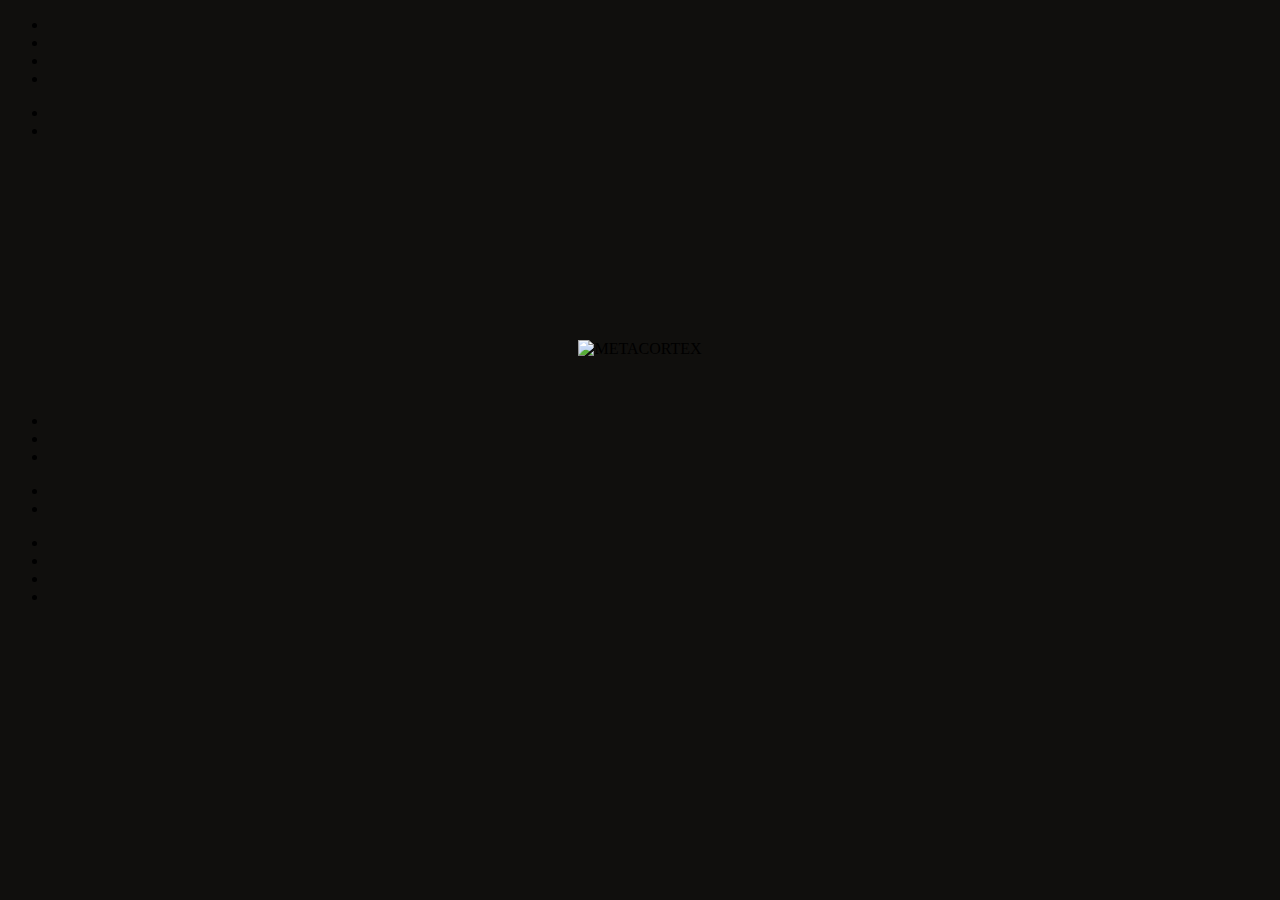
==== index.html @ ee566b4a "add Html structure v.1" ====
<!DOCTYPE html>
<html lang="en">

<head>
    <meta charset="UTF-8">
    <title>-X-</title>
    <meta name="viewport" content="width=device-width, initial-scale=1">
    <link rel="alternate icon" type="image/png" sizes="16x16" href="/favicon/favicon-16x16.png">
    <link rel="apple-touch-icon" sizes="120x120" href="/favicon/apple-icon-120x120.png">
    <link rel="icon" type="image/png" sizes="192x192"  href="/favicon/android-icon-192x192.png">
    <link rel="icon" type="image/png" sizes="96x96" href="/favicon/favicon-96x96.png">
    <link rel="stylesheet" href="css/style.css">
</head>
<body>
    <header>
        <nav>
            <div class="smol_logo"></div>
            <ul>
                <li class="menu_item">
                    <a href=""></a>
                </li>
                <li class="menu_item">
                    <a href=""></a>
                </li>
                <li class="menu_item">
                    <a href=""></a>
                </li>
                <li class="menu_item">
                    <a href=""></a>
                </li>
            </ul>
            <div>
                <ul>
                    <li class="nav_contacts">
                        <a href="mailto:"></a>
                    </li>
                    <li class="nav_contacts">
                        <a href="tel:+"></a>
                    </li>
                </ul>
            </div>
        </nav>
    </header>
    <main>
        <section>
            <div class="cover">
                <div class="big_logo">
                    <img src="images/logo.png" alt="METACORTEX" class="main_logo_responsive">
                </div>
                <div class="_text">
                    Loading...
                </div>
            </div>
        </section>
        <section>
            <div>
                <ul class="project_list">
                    <li class="project_item">
                        <img src="" alt="">
                    </li>
                    <li class="project_item">
                        <img src="" alt="">
                    </li>
                    <li class="project_item">
                        <img src="" alt="">
                    </li>
                </ul>
            </div>
        </section>
    </main>
    <footer>
        <section>
            <address>
                <ul class="adress_list">
                    <li class="address_item"></li>
                    <li class="address_item"></li>
                </ul>
            </address>
            <div>
                <ul class="social_list">
                    <li class="social_item">
                        <a href="#"></a>
                    </li>
                    <li class="social_item">
                        <a href="#"></a>
                    </li>
                    <li class="social_item">
                        <a href="#"></a>
                    </li>
                    <li class="social_item">
                        <a href="#"></a>
                    </li>
                </ul>
            </div>
        </section>
    </footer>
<script src="js/loader.js"></script>
</body>
</html>
---- css/style.css ----
body {
    /*background-color: #000600;*/
    /*background-color: #313131;*/
    background-color: #100F0D;
}

.cover {
    align-content: center;
    text-align: center;
    margin-top: 200px;
}

.big_logo {
    margin-bottom: 20px;
}

.text {
    font-family: monospace;
    font-size: large;
    color: #00FB54;
    /*color: #29af4a;*/
}

._text {
    font-family: Courier New, monospace;
    text-shadow: 0 0 3px #fff, 0px 0px 15px #00ff00, 0px 0px 9px #56b000, 0px 0px 15px #006400, 0px 0px 5px #006400;
    color: #FFFFFF;
}

@media only screen and (max-width: 500px) {
    .main_logo_responsive {
        max-width: 320px;
    }
}

.loader_button {
    background-color: #006400;
    color: #fff;
    font-family: Courier New, monospace;
    text-shadow: 0 0 2px #fff, 0px 0px 14px #00ff00, 0px 0px 8px #56b000, 0px 0px 14px #006400, 0px 0px 4px #006400;
    padding: 10px 20px;
    border: none;
    border-radius: 6px;
    cursor: pointer;
}

.loader_button:hover {
    background-color: #008000;
}

span {
    opacity: 0;
    transition: all 0.6 ease;
    display: inline-block;
}

span.enterX {
    opacity: 1;
}
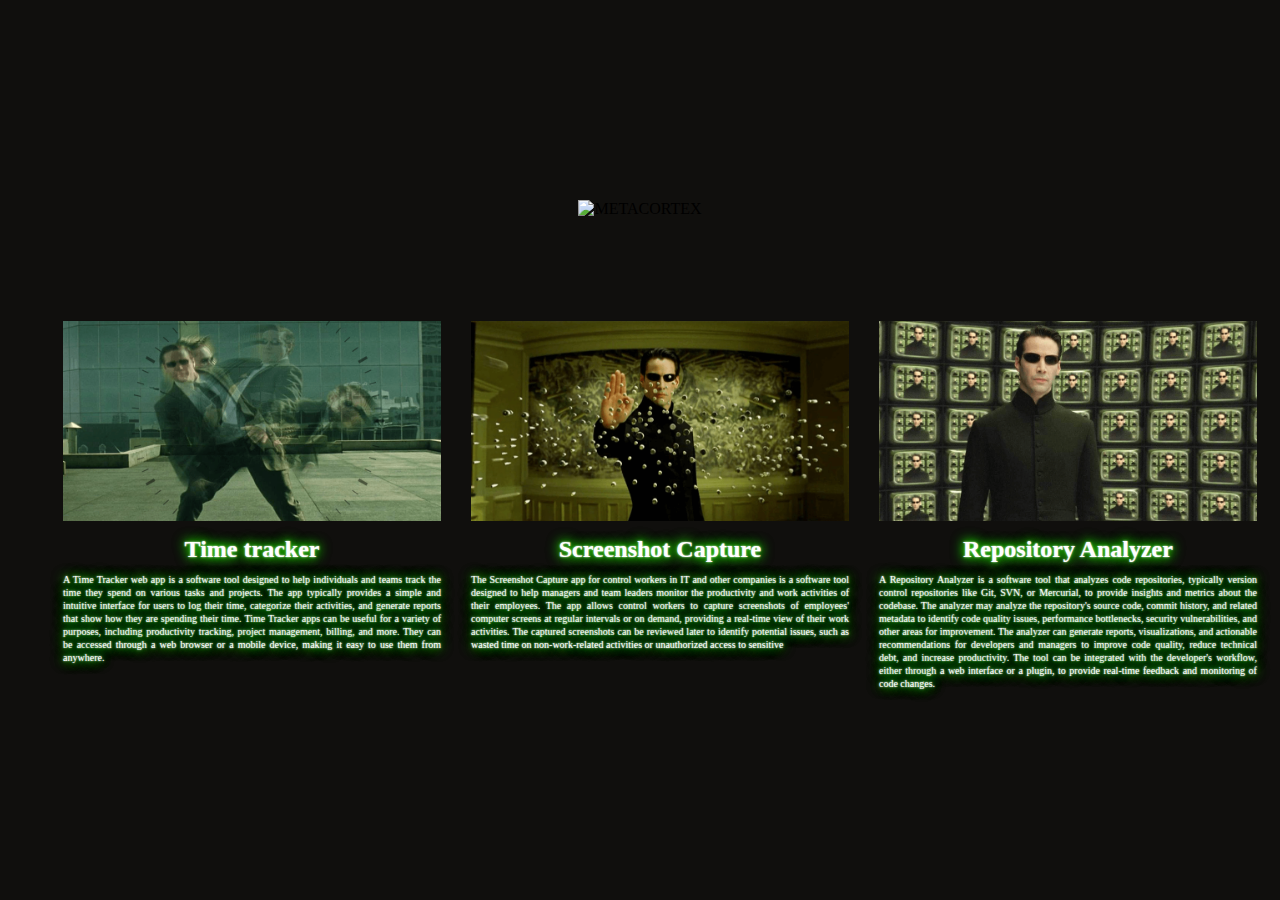
==== commit 73cccc6a: "add concept to first page" ====
--- a/index.html
+++ b/index.html
@@ -12,35 +12,6 @@
     <link rel="stylesheet" href="css/style.css">
 </head>
 <body>
-    <header>
-        <nav>
-            <div class="smol_logo"></div>
-            <ul>
-                <li class="menu_item">
-                    <a href=""></a>
-                </li>
-                <li class="menu_item">
-                    <a href=""></a>
-                </li>
-                <li class="menu_item">
-                    <a href=""></a>
-                </li>
-                <li class="menu_item">
-                    <a href=""></a>
-                </li>
-            </ul>
-            <div>
-                <ul>
-                    <li class="nav_contacts">
-                        <a href="mailto:"></a>
-                    </li>
-                    <li class="nav_contacts">
-                        <a href="tel:+"></a>
-                    </li>
-                </ul>
-            </div>
-        </nav>
-    </header>
     <main>
         <section>
             <div class="cover">
@@ -52,48 +23,60 @@
                 </div>
             </div>
         </section>
-        <section>
-            <div>
-                <ul class="project_list">
-                    <li class="project_item">
-                        <img src="" alt="">
-                    </li>
-                    <li class="project_item">
-                        <img src="" alt="">
-                    </li>
-                    <li class="project_item">
-                        <img src="" alt="">
-                    </li>
-                </ul>
-            </div>
-        </section>
+        <section class="project_section">
+            <ul class="project_list">
+                <li class="project_item">
+                    <img src="./images/time_tracker.png" alt="agent from matrix fight" width="480">
+                    <div class="project_text-block">
+                        <h3 class="project_title">Time tracker</h3>
+                        <p class="project_text">A Time Tracker web app is a software tool designed to help individuals and teams
+                            track the
+                            time they spend on various tasks and projects. The app typically provides a simple and intuitive
+                            interface for users
+                            to log their time, categorize their activities, and generate reports that show how they are spending
+                            their time. Time
+                            Tracker apps can be useful for a variety of purposes, including productivity tracking, project
+                            management, billing,
+                            and more. They can be accessed through a web browser or a mobile device, making it easy to use them
+                            from anywhere.</p>
+                    </div>
+                </li>
+                <li class="project_item">
+                    <img src="./images/screenshot_capture.png" alt="neo stop the bullets matrix the film" width="480">
+                    <div class="project_text-block">
+                        <h3 class="project_title">Screenshot Capture</h3>
+                        <p class="project_text">The Screenshot Capture app for control workers in IT and other companies is a
+                            software tool
+                            designed to help managers and team leaders monitor the productivity and work activities of their
+                            employees. The app
+                            allows control workers to capture screenshots of employees' computer screens at regular intervals or
+                            on demand,
+                            providing a real-time view of their work activities. The captured screenshots can be reviewed later
+                            to identify
+                            potential issues, such as wasted time on non-work-related activities or unauthorized access to
+                            sensitive</p>
+                    </div>
+                </li>
+                <li class="project_item">
+                    <img src="./images/repository_analyzer.png" alt="architector on the room matrix the film" width="480">
+                    <div class="project_text-block">
+                        <h3 class="project_title">Repository Analyzer</h3>
+                        <p class="project_text">A Repository Analyzer is a software tool that analyzes code repositories,
+                            typically version
+                            control repositories like Git, SVN, or Mercurial, to provide insights and metrics about the
+                            codebase. The analyzer
+                            may analyze the repository's source code, commit history, and related metadata to identify code
+                            quality issues,
+                            performance bottlenecks, security vulnerabilities, and other areas for improvement. The analyzer can
+                            generate
+                            reports, visualizations, and actionable recommendations for developers and managers to improve code
+                            quality, reduce
+                            technical debt, and increase productivity. The tool can be integrated with the developer's workflow,
+                            either through a
+                            web interface or a plugin, to provide real-time feedback and monitoring of code changes.</p>
+                    </div>
+                </li>
     </main>
-    <footer>
-        <section>
-            <address>
-                <ul class="adress_list">
-                    <li class="address_item"></li>
-                    <li class="address_item"></li>
-                </ul>
-            </address>
-            <div>
-                <ul class="social_list">
-                    <li class="social_item">
-                        <a href="#"></a>
-                    </li>
-                    <li class="social_item">
-                        <a href="#"></a>
-                    </li>
-                    <li class="social_item">
-                        <a href="#"></a>
-                    </li>
-                    <li class="social_item">
-                        <a href="#"></a>
-                    </li>
-                </ul>
-            </div>
-        </section>
-    </footer>
 <script src="js/loader.js"></script>
 </body>
 </html>
--- a/css/style.css
+++ b/css/style.css
@@ -57,3 +57,59 @@
 span.enterX {
     opacity: 1;
 }
+
+/*header*/
+
+/*project section*/
+.project_section {
+    margin-top: 50px;
+    display: flex;
+    justify-content: center;
+}
+
+.project_list {
+    display: flex;
+    justify-content: center;
+    flex-wrap: nowrap;
+    margin: 0px;
+}
+
+
+.project_item {
+    display: flex;
+    flex-direction: column;
+    align-items: center;
+    width: 33.33%;
+    box-sizing: border-box;
+    margin: 0px;
+    margin-bottom: 15px;
+    padding: 15px;
+}
+
+.project_item img {
+    width: 100%;
+    height: min-content;
+    margin-bottom: 15px;
+}
+
+.project_title {
+    font-size: 24px;
+    text-align: center;
+    margin: 0px;
+    margin-bottom: 10px;
+    color: white;
+    text-shadow: 0 0 2px #fff, 0px 0px 14px #00ff00, 0px 0px 8px #56b000, 0px 0px 14px #006400, 0px 0px 4px #006400;
+}
+
+.project_text {
+    font-size: 10px;
+    line-height: 1.3;
+    text-align: justify;
+    color: white;
+    margin: 0px;
+    margin-bottom: 10px;
+    text-shadow: 0 0 2px #fff, 0px 0px 14px #00ff00, 0px 0px 8px #56b000, 0px 0px 14px #006400, 0px 0px 4px #006400;
+}
+.project_text-block {
+    height: auto;
+}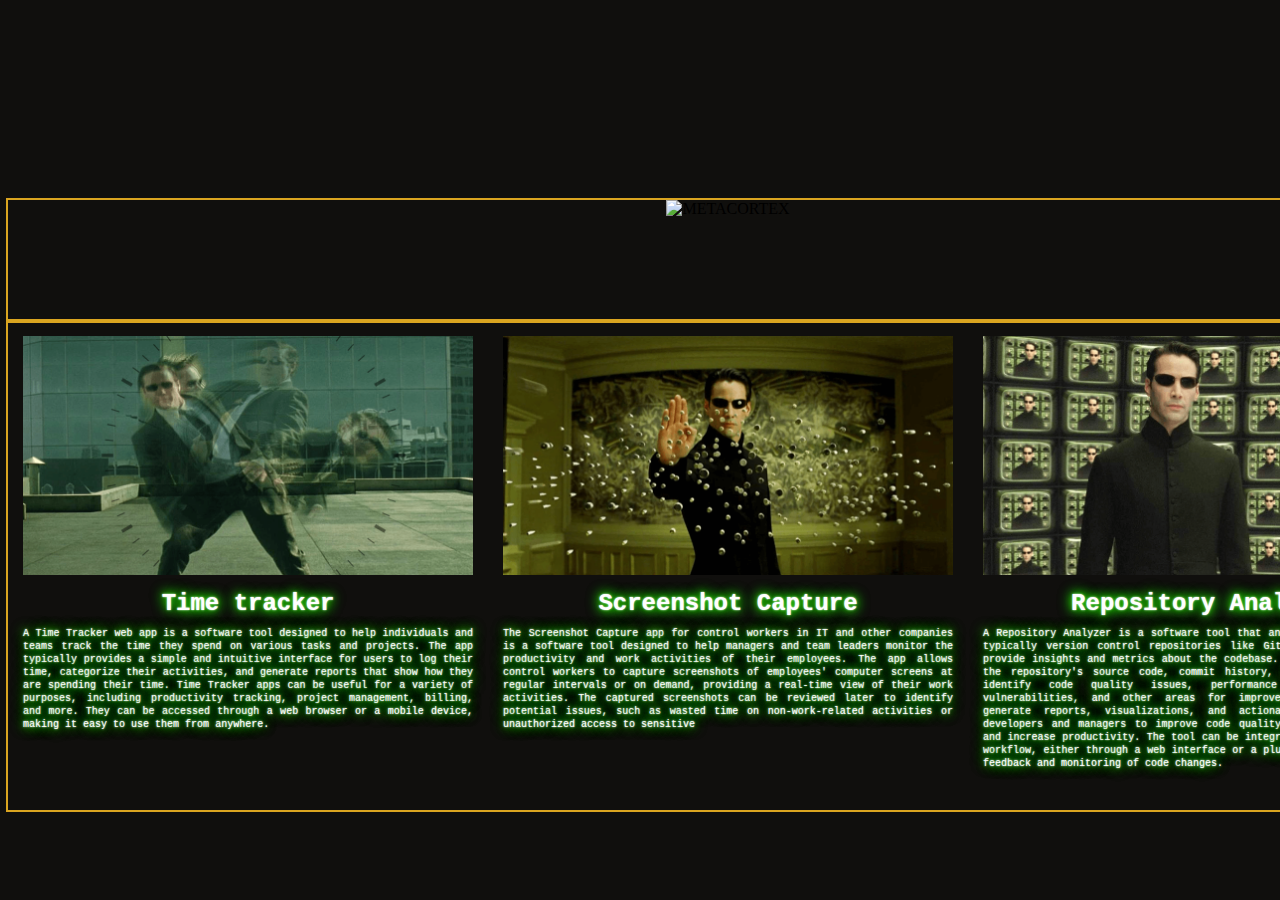
==== commit 080119aa: "fix button" ====
--- a/index.html
+++ b/index.html
@@ -13,7 +13,7 @@
 </head>
 <body>
     <main>
-        <section>
+        <section class="hero_section container">
             <div class="cover">
                 <div class="big_logo">
                     <img src="images/logo.png" alt="METACORTEX" class="main_logo_responsive">
@@ -23,7 +23,7 @@
                 </div>
             </div>
         </section>
-        <section class="project_section">
+        <section class="project_section container">
             <ul class="project_list">
                 <li class="project_item">
                     <img src="./images/time_tracker.png" alt="agent from matrix fight" width="480">
--- a/css/style.css
+++ b/css/style.css
@@ -38,7 +38,7 @@
     color: #fff;
     font-family: Courier New, monospace;
     text-shadow: 0 0 2px #fff, 0px 0px 14px #00ff00, 0px 0px 8px #56b000, 0px 0px 14px #006400, 0px 0px 4px #006400;
-    padding: 10px 20px;
+    padding: 8.8px 18px;
     border: none;
     border-radius: 6px;
     cursor: pointer;
@@ -52,17 +52,32 @@
     opacity: 0;
     transition: all 0.6 ease;
     display: inline-block;
+    padding-bottom: 14px;
 }
 
 span.enterX {
     opacity: 1;
+    padding-bottom: 14px;
 }
 
 /*header*/
 
+/*hero section*/
+.hero_section{
+padding-bottom: 50px;
+margin: 0px;
+}
+
+.container {
+    margin-left: auto;
+    margin: auto;
+    width: 1440px;
+    outline: 2px solid goldenrod;
+}
+
+
 /*project section*/
 .project_section {
-    margin-top: 50px;
     display: flex;
     justify-content: center;
 }
@@ -70,8 +85,8 @@
 .project_list {
     display: flex;
     justify-content: center;
-    flex-wrap: nowrap;
     margin: 0px;
+    padding: 0px;
 }
 
 
@@ -94,6 +109,7 @@
 
 .project_title {
     font-size: 24px;
+    font-family: Courier New, monospace;
     text-align: center;
     margin: 0px;
     margin-bottom: 10px;
@@ -103,6 +119,7 @@
 
 .project_text {
     font-size: 10px;
+    font-family: Courier New, monospace;
     line-height: 1.3;
     text-align: justify;
     color: white;
@@ -112,4 +129,4 @@
 }
 .project_text-block {
     height: auto;
-}+}
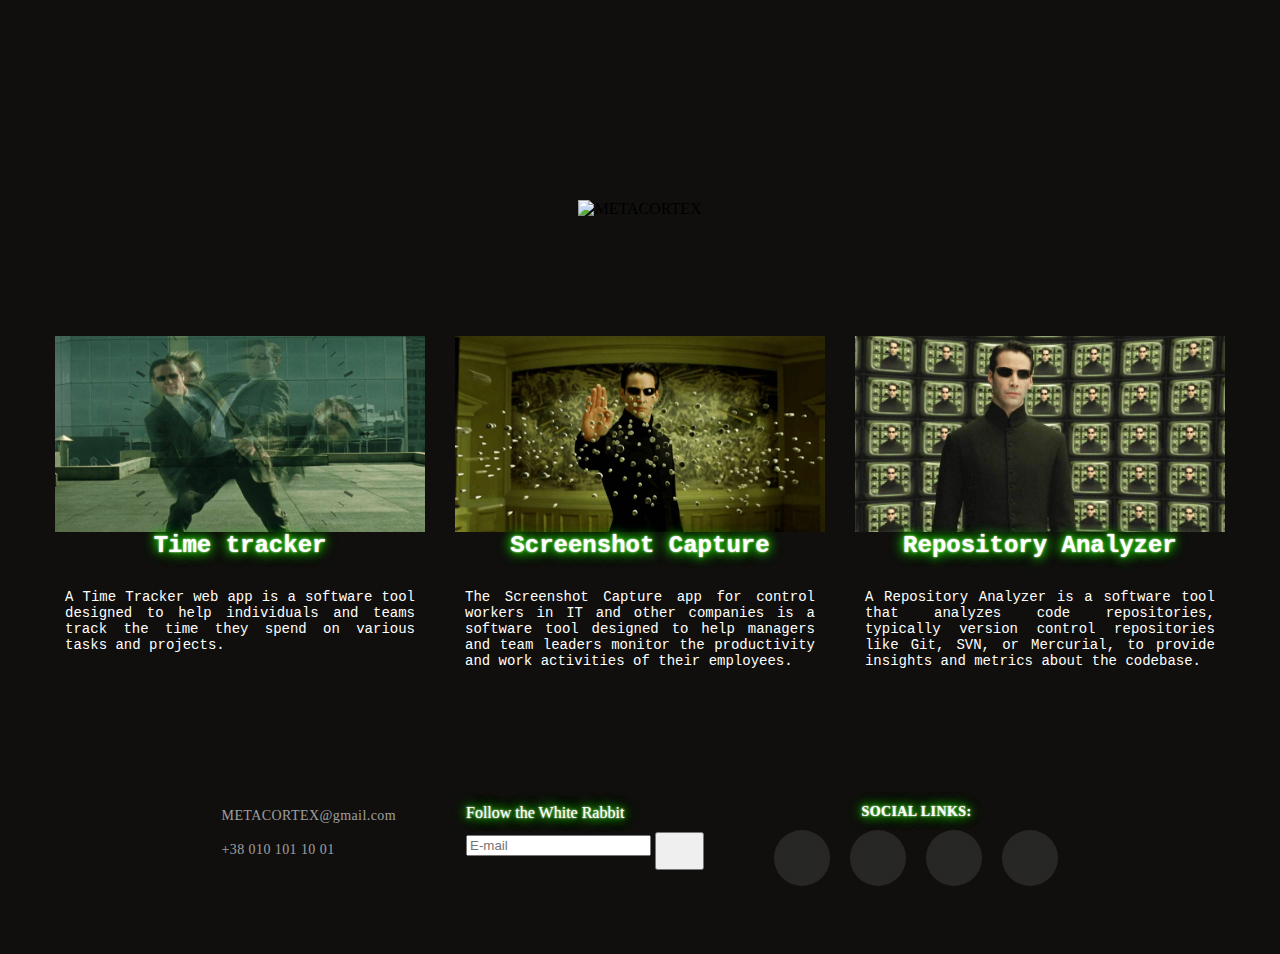
==== commit 8c9e879e: "change structure and styles" ====
--- a/index.html
+++ b/index.html
@@ -12,71 +12,118 @@
     <link rel="stylesheet" href="css/style.css">
 </head>
 <body>
-    <main>
-        <section class="hero_section container">
-            <div class="cover">
-                <div class="big_logo">
-                    <img src="images/logo.png" alt="METACORTEX" class="main_logo_responsive">
+
+<main>
+    <section class="hero_section container">
+        <div class="cover">
+            <div class="big_logo">
+                <img src="images/logo.png" alt="METACORTEX" class="main_logo_responsive">
+            </div>
+            <div class="_text">
+                Loading...
+            </div>
+        </div>
+    </section>
+    <section class="project_section container">
+        <ul class="project_list">
+            <li class="project_item">
+                <img src="./images/time_tracker.png" alt="agent from matrix fight" width="480">
+                <div class="project_text-block">
+                    <h3 class="project_title">Time tracker</h3>
+                    <p class="project_text">A Time Tracker web app is a software tool designed to help individuals and teams
+                        track the
+                        time they spend on various tasks and projects.</p>
                 </div>
-                <div class="_text">
-                    Loading...
+            </li>
+            <li class="project_item">
+                <img src="./images/screenshot_capture.png" alt="neo stop the bullets matrix the film" width="480">
+                <div class="project_text-block">
+                    <h3 class="project_title">Screenshot Capture</h3>
+                    <p class="project_text">The Screenshot Capture app for control workers in IT and other companies is a
+                        software tool
+                        designed to help managers and team leaders monitor the productivity and work activities of their
+                        employees.</p>
                 </div>
+            </li>
+            <li class="project_item">
+                <img src="./images/repository_analyzer.png" alt="architector on the room matrix the film" width="480">
+                <div class="project_text-block">
+                    <h3 class="project_title">Repository Analyzer</h3>
+                    <p class="project_text">A Repository Analyzer is a software tool that analyzes code repositories,
+                        typically version
+                        control repositories like Git, SVN, or Mercurial, to provide insights and metrics about the
+                        codebase.</p>
+                </div>
+            </li>
+        </ul>
+    </section>
+</main>
+<!--Footer-->
+<footer class="footer-section container">
+    <div class="footer-box">
+        <div class="address-logo">
+            <div class="footer-logo">
             </div>
-        </section>
-        <section class="project_section container">
-            <ul class="project_list">
-                <li class="project_item">
-                    <img src="./images/time_tracker.png" alt="agent from matrix fight" width="480">
-                    <div class="project_text-block">
-                        <h3 class="project_title">Time tracker</h3>
-                        <p class="project_text">A Time Tracker web app is a software tool designed to help individuals and teams
-                            track the
-                            time they spend on various tasks and projects. The app typically provides a simple and intuitive
-                            interface for users
-                            to log their time, categorize their activities, and generate reports that show how they are spending
-                            their time. Time
-                            Tracker apps can be useful for a variety of purposes, including productivity tracking, project
-                            management, billing,
-                            and more. They can be accessed through a web browser or a mobile device, making it easy to use them
-                            from anywhere.</p>
-                    </div>
+            <address class="adress-section">
+                <ul class="footer-list">
+                    <li class="footer-item">
+                        <a class="footer-link hover-focus" href="mailto:info@example.com"> METACORTEX@gmail.com </a>
+                    </li>
+                    <li class="footer-item">
+                        <a class="footer-link hover-focus" href="tel:+380991111111"> +38 010 101 10 01 </a>
+                    </li>
+                </ul>
+            </address>
+        </div>
+        
+        <div class="footer-email-form">
+            <p class="footer-item-email">Follow the White Rabbit</p>
+            <form class="footer-form">
+                <input class="footer-form-input" type="text" placeholder="E-mail" />
+                <button type="button" class="btn-send"> <span class="btn-send-text">Go</span>
+                    <svg class="send-icon" width="12" height="15">
+                        <use href="#">X</use>
+                    </svg>
+                </button>
+            </form>
+        </div>
+
+        <div class="footer-social">
+            <h3 class="footer-social-title">Social links:</h3>
+            <ul class="footer-social-list">
+                <li class="footer-social-item">
+                    <a class="footer-social-link" href="">
+                        <svg class="footer-social-icon">
+                            <use href="#"></use>
+                        </svg>
+                    </a>
                 </li>
-                <li class="project_item">
-                    <img src="./images/screenshot_capture.png" alt="neo stop the bullets matrix the film" width="480">
-                    <div class="project_text-block">
-                        <h3 class="project_title">Screenshot Capture</h3>
-                        <p class="project_text">The Screenshot Capture app for control workers in IT and other companies is a
-                            software tool
-                            designed to help managers and team leaders monitor the productivity and work activities of their
-                            employees. The app
-                            allows control workers to capture screenshots of employees' computer screens at regular intervals or
-                            on demand,
-                            providing a real-time view of their work activities. The captured screenshots can be reviewed later
-                            to identify
-                            potential issues, such as wasted time on non-work-related activities or unauthorized access to
-                            sensitive</p>
-                    </div>
+                <li class="footer-social-item">
+                    <a class="footer-social-link" href="">
+                        <svg class="footer-social-icon">
+                            <use href="#"></use>
+                        </svg>
+                    </a>
                 </li>
-                <li class="project_item">
-                    <img src="./images/repository_analyzer.png" alt="architector on the room matrix the film" width="480">
-                    <div class="project_text-block">
-                        <h3 class="project_title">Repository Analyzer</h3>
-                        <p class="project_text">A Repository Analyzer is a software tool that analyzes code repositories,
-                            typically version
-                            control repositories like Git, SVN, or Mercurial, to provide insights and metrics about the
-                            codebase. The analyzer
-                            may analyze the repository's source code, commit history, and related metadata to identify code
-                            quality issues,
-                            performance bottlenecks, security vulnerabilities, and other areas for improvement. The analyzer can
-                            generate
-                            reports, visualizations, and actionable recommendations for developers and managers to improve code
-                            quality, reduce
-                            technical debt, and increase productivity. The tool can be integrated with the developer's workflow,
-                            either through a
-                            web interface or a plugin, to provide real-time feedback and monitoring of code changes.</p>
-                    </div>
+                <li class="footer-social-item">
+                    <a class="footer-social-link" href="">
+                        <svg class="footer-social-icon">
+                            <use href="#"></use>
+                        </svg>
+                    </a>
                 </li>
-    </main>
+                <li class="footer-social-item">
+                    <a class="footer-social-link" href="">
+                        <svg class="footer-social-icon">
+                            <use href="images/symbol-defs.svg#icon-linkedin-1"></use>
+                        </svg>
+                    </a>
+                </li>
+            </ul>
+        </div>
+    </div>
+</footer>
+
 <script src="js/loader.js"></script>
 </body>
 </html>
--- a/css/style.css
+++ b/css/style.css
@@ -2,6 +2,27 @@
     /*background-color: #000600;*/
     /*background-color: #313131;*/
     background-color: #100F0D;
+}
+
+ul {
+    list-style: none;
+    padding: 0;
+    margin: 0;
+}
+
+li, a {
+    text-decoration: none;
+}
+
+p,
+h1,
+h2,
+h3,
+h4,
+h5,
+h6 {
+    margin-top: 0;
+    margin-bottom: 0;
 }
 
 .cover {
@@ -69,23 +90,42 @@
 }
 
 .container {
+    margin-top: 0;
+    margin-bottom: 0;
+    margin-right: auto;
     margin-left: auto;
-    margin: auto;
-    width: 1440px;
-    outline: 2px solid goldenrod;
-}
-
+    padding-left: 15px;
+    padding-right: 15px;
+}
+
+@media screen and (min-width: 480px) {
+    .container {
+        width: 480px;
+    }
+}
+
+@media screen and (min-width: 768px) {
+    .container {
+        width: 768px;
+    }
+}
+
+@media screen and (min-width: 1200px) {
+    .container {
+        width: 1200px;
+    }
+}
 
 /*project section*/
 .project_section {
-    display: flex;
-    justify-content: center;
+
 }
 
 .project_list {
     display: flex;
     justify-content: center;
     margin: 0px;
+    margin-bottom: 50px;
     padding: 0px;
 }
 
@@ -96,15 +136,12 @@
     align-items: center;
     width: 33.33%;
     box-sizing: border-box;
-    margin: 0px;
-    margin-bottom: 15px;
     padding: 15px;
 }
 
 .project_item img {
     width: 100%;
     height: min-content;
-    margin-bottom: 15px;
 }
 
 .project_title {
@@ -116,17 +153,132 @@
     color: white;
     text-shadow: 0 0 2px #fff, 0px 0px 14px #00ff00, 0px 0px 8px #56b000, 0px 0px 14px #006400, 0px 0px 4px #006400;
 }
+@media screen and (min-width: 480px) {
+    .project_title {
+        font-size: 20px;
+    }
+}
+
+@media screen and (min-width: 1200px) {
+    .project_title {
+        font-size: 24px;
+        margin-bottom: 20px;
+    }
+}
 
 .project_text {
-    font-size: 10px;
-    font-family: Courier New, monospace;
-    line-height: 1.3;
+    font-size: 14px;
+    font-family: Courier, monospace;
     text-align: justify;
     color: white;
-    margin: 0px;
-    margin-bottom: 10px;
-    text-shadow: 0 0 2px #fff, 0px 0px 14px #00ff00, 0px 0px 8px #56b000, 0px 0px 14px #006400, 0px 0px 4px #006400;
+    padding: 10px;
 }
 .project_text-block {
     height: auto;
 }
+
+/* footer */
+.footer-section {
+    display: flex;
+    padding: 60px 20px;
+    justify-content: center;
+}
+
+
+.adress-section {
+    font-family: Roboto;
+    font-style: normal;
+    font-size: 14px;
+    line-height: 1.71;
+    letter-spacing: 0.03em;
+    color: #ffffff;
+}
+
+.footer-item {
+    margin-bottom: 10px;
+}
+
+.footer-item:nth-last-child(1) {
+    margin-bottom: 0;
+}
+
+.footer-map {
+    color: #ffffff;
+    transition: color 250ms cubic-bezier(0.4, 0, 0.2, 1);
+}
+
+.footer-link {
+    color: rgba(255, 255, 255, 0.6);
+    transition: color 250ms cubic-bezier(0.4, 0, 0.2, 1);
+}
+
+/* footer social */
+.footer-social-title {
+    font-weight: bold;
+    font-size: 14px;
+    line-height: 16px;
+    letter-spacing: 0.03em;
+    text-transform: uppercase;
+    text-align: center;
+    margin-bottom: 10px;
+    color: #ffffff;
+    text-shadow: 0 0 2px #fff, 0px 0px 14px #00ff00, 0px 0px 8px #56b000, 0px 0px 14px #006400, 0px 0px 4px #006400;
+}
+
+.footer-box {
+    display: flex;
+}
+
+.address-logo {
+    margin-right: 70px;
+}
+
+.footer-social-list {
+    display: flex;
+}
+
+.footer-social-item {
+    margin-right: 20px;
+}
+
+.footer-social-item:last-child {
+    margin-right: 0px;
+}
+
+.footer-social-link {
+    display: flex;
+    width: 44px;
+    height: 44px;
+    border-radius: 50%;
+    padding: 6px;
+    justify-content: center;
+    align-content: center;
+    align-items: center;
+    transition: background-color 250ms cubic-bezier(0.4, 0, 0.2, 1);
+    background: linear-gradient(90deg,
+            rgba(0, 212, 255, 0.12398462803089982) 0%,
+            rgba(255, 255, 255, 0.09877454399728647) 0%);
+    
+}
+
+.footer-social-link:hover,
+.footer-social-link:focus {
+    color: #00FB54;
+}
+
+.footer-social-icon {
+    width: 20px;
+    height: 20px;
+    fill: #006400;
+}
+
+.footer-email-form {
+    margin-right: 70px;
+}
+.footer-item-email {
+    margin-bottom: 10px;
+    color: #ffffff;
+    text-shadow: 0 0 2px #fff, 0px 0px 14px #00ff00, 0px 0px 8px #56b000, 0px 0px 14px #006400, 0px 0px 4px #006400;
+}
+.btn-send {
+}
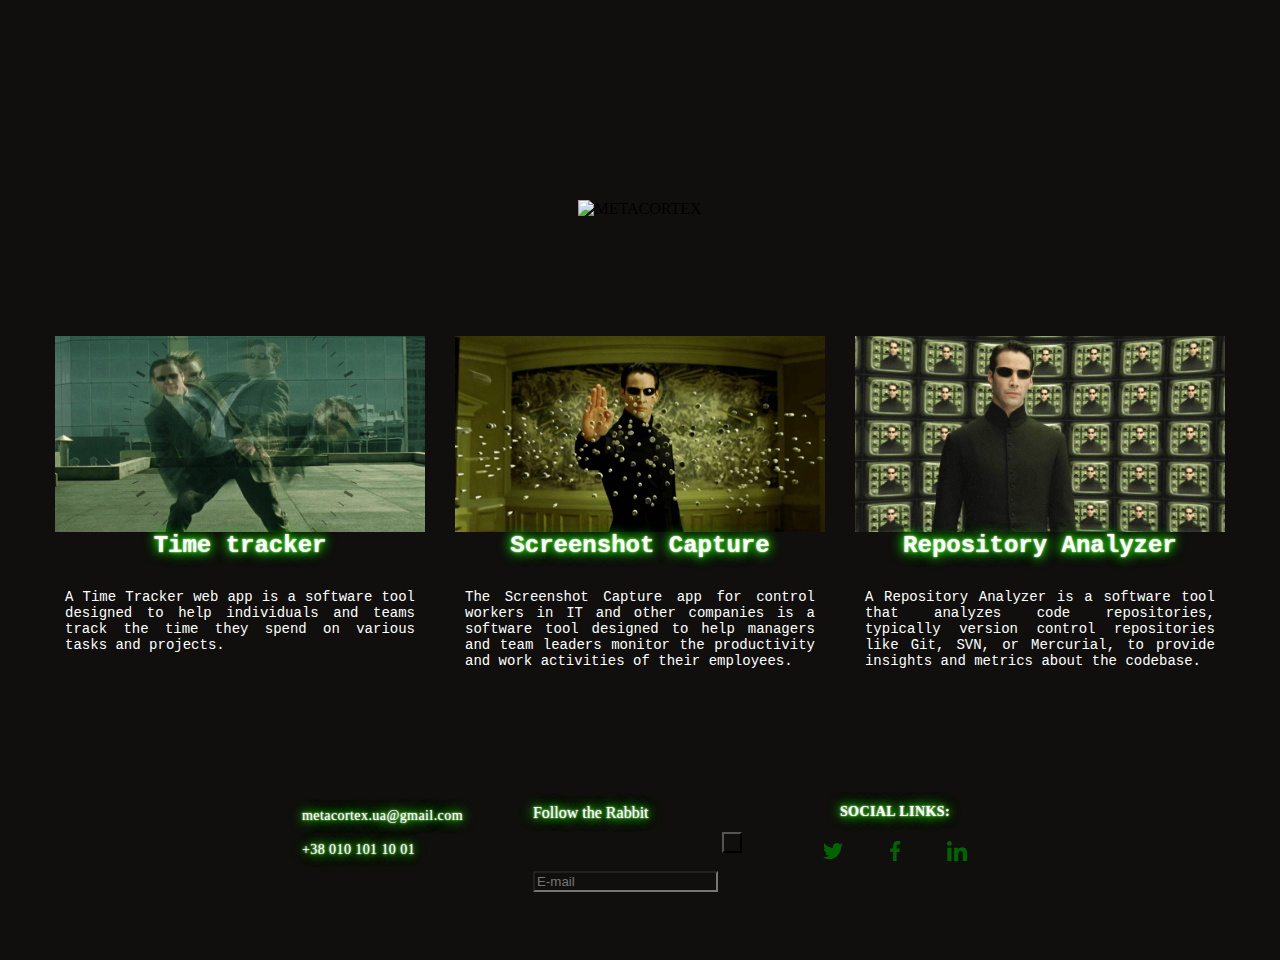
==== commit bd7b0fed: "add socials" ====
--- a/index.html
+++ b/index.html
@@ -67,21 +67,21 @@
             <address class="adress-section">
                 <ul class="footer-list">
                     <li class="footer-item">
-                        <a class="footer-link hover-focus" href="mailto:info@example.com"> METACORTEX@gmail.com </a>
+                        <a class="footer-link" href="mailto: metacortex.ua@gmail.com"> metacortex.ua@gmail.com </a>
                     </li>
                     <li class="footer-item">
-                        <a class="footer-link hover-focus" href="tel:+380991111111"> +38 010 101 10 01 </a>
+                        <a class="footer-link" href="tel:+380991111111"> +38 010 101 10 01 </a>
                     </li>
                 </ul>
             </address>
         </div>
         
         <div class="footer-email-form">
-            <p class="footer-item-email">Follow the White Rabbit</p>
+            <p class="footer-item-email">Follow the Rabbit</p>
             <form class="footer-form">
                 <input class="footer-form-input" type="text" placeholder="E-mail" />
                 <button type="button" class="btn-send"> <span class="btn-send-text">Go</span>
-                    <svg class="send-icon" width="12" height="15">
+                    <svg class="send-icon" width="22" height="22">
                         <use href="#">X</use>
                     </svg>
                 </button>
@@ -92,28 +92,21 @@
             <h3 class="footer-social-title">Social links:</h3>
             <ul class="footer-social-list">
                 <li class="footer-social-item">
-                    <a class="footer-social-link" href="">
+                    <a class="footer-social-link" target="_blank" href="https://twitter.com/metacortexua">
                         <svg class="footer-social-icon">
-                            <use href="#"></use>
+                            <use href="images/symbol-defs.svg#icon-twitter-1"></use>
                         </svg>
                     </a>
                 </li>
                 <li class="footer-social-item">
-                    <a class="footer-social-link" href="">
+                    <a class="footer-social-link" target="_blank" href="https://www.facebook.com/metacortex.ua">
                         <svg class="footer-social-icon">
-                            <use href="#"></use>
+                            <use href="images/symbol-defs.svg#icon-facebook-1"></use>
                         </svg>
                     </a>
                 </li>
                 <li class="footer-social-item">
-                    <a class="footer-social-link" href="">
-                        <svg class="footer-social-icon">
-                            <use href="#"></use>
-                        </svg>
-                    </a>
-                </li>
-                <li class="footer-social-item">
-                    <a class="footer-social-link" href="">
+                    <a class="footer-social-link" target="_blank" href="http://www.linkedin.com/in/metacortex">
                         <svg class="footer-social-icon">
                             <use href="images/symbol-defs.svg#icon-linkedin-1"></use>
                         </svg>
--- a/css/style.css
+++ b/css/style.css
@@ -208,8 +208,9 @@
 }
 
 .footer-link {
-    color: rgba(255, 255, 255, 0.6);
+    color: #ffffff;
     transition: color 250ms cubic-bezier(0.4, 0, 0.2, 1);
+    text-shadow: 0 0 2px #fff, 0px 0px 14px #00ff00, 0px 0px 8px #56b000, 0px 0px 14px #006400, 0px 0px 4px #006400;
 }
 
 /* footer social */
@@ -247,23 +248,23 @@
 
 .footer-social-link {
     display: flex;
-    width: 44px;
-    height: 44px;
+    width: 30px;
+    height: 30px;
     border-radius: 50%;
     padding: 6px;
     justify-content: center;
     align-content: center;
     align-items: center;
-    transition: background-color 250ms cubic-bezier(0.4, 0, 0.2, 1);
-    background: linear-gradient(90deg,
-            rgba(0, 212, 255, 0.12398462803089982) 0%,
-            rgba(255, 255, 255, 0.09877454399728647) 0%);
+    
     
 }
 
 .footer-social-link:hover,
 .footer-social-link:focus {
-    color: #00FB54;
+    transition: background-color 250ms cubic-bezier(0.4, 0, 0.2, 1);
+        background: linear-gradient(90deg,
+                rgba(0, 212, 255, 0.12398462803089982) 0%,
+                rgba(255, 255, 255, 0.09877454399728647) 0%);
 }
 
 .footer-social-icon {
@@ -281,4 +282,12 @@
     text-shadow: 0 0 2px #fff, 0px 0px 14px #00ff00, 0px 0px 8px #56b000, 0px 0px 14px #006400, 0px 0px 4px #006400;
 }
 .btn-send {
-}
+    width: 20px;
+    height: 21px;
+    background-color: #100F0D;
+}
+
+.footer-form-input {
+    background-color: #100F0D;
+
+}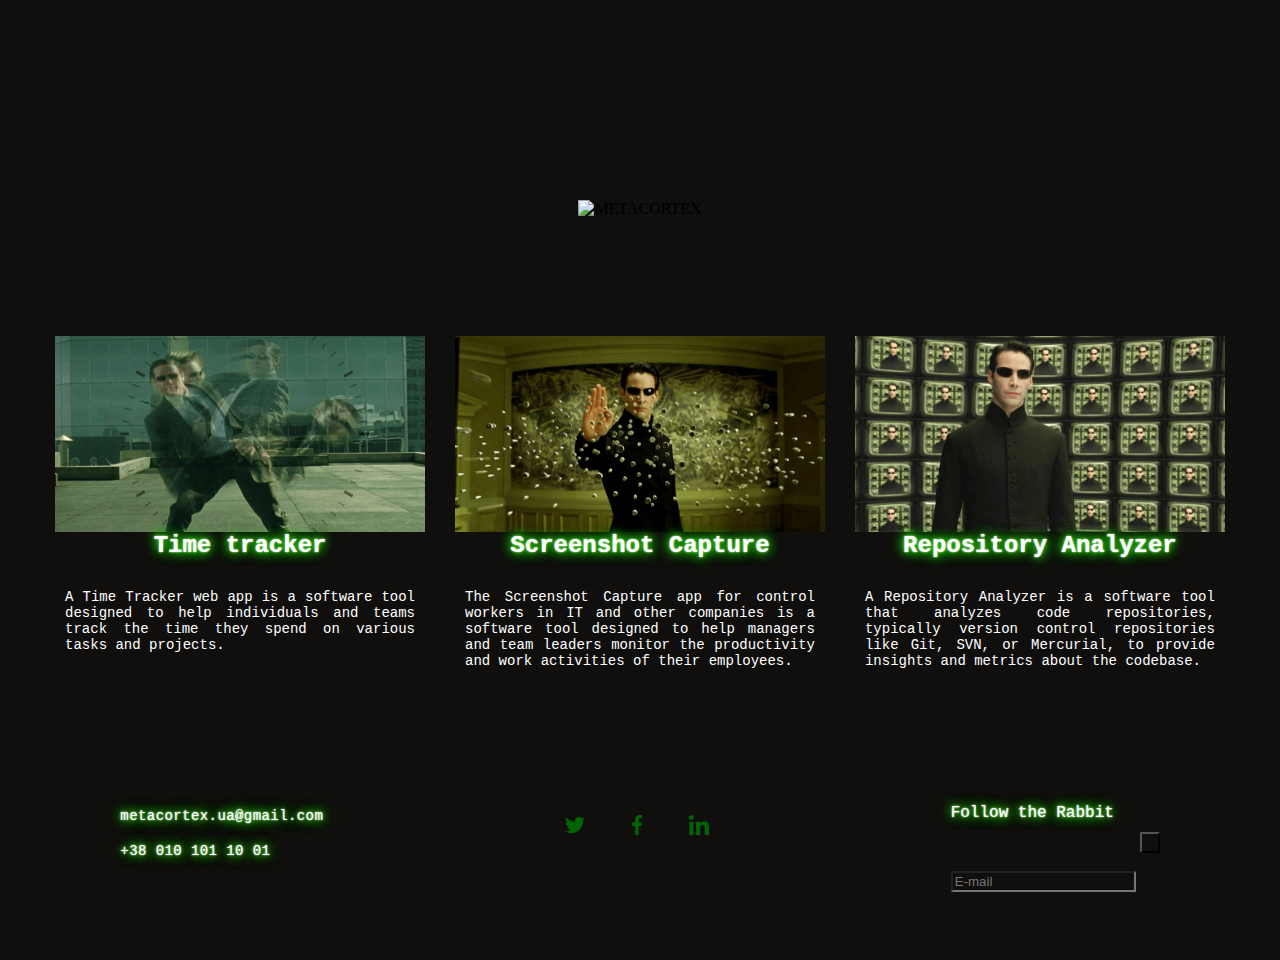
==== commit 9247c8fc: "fix title" ====
--- a/index.html
+++ b/index.html
@@ -60,36 +60,26 @@
 </main>
 <!--Footer-->
 <footer class="footer-section container">
-    <div class="footer-box">
-        <div class="address-logo">
-            <div class="footer-logo">
+
+        <div class="footer-box">
+            <div class="address-logo">
+                <div class="footer-logo">
+                </div>
+                <address class="adress-section">
+                    <ul class="footer-list">
+                        <li class="footer-item">
+                            <a class="footer-link" href="mailto: metacortex.ua@gmail.com"> metacortex.ua@gmail.com </a>
+                        </li>
+                        <li class="footer-item">
+                            <a class="footer-link" href="tel:+380991111111"> +38 010 101 10 01 </a>
+                        </li>
+                    </ul>
+                </address>
             </div>
-            <address class="adress-section">
-                <ul class="footer-list">
-                    <li class="footer-item">
-                        <a class="footer-link" href="mailto: metacortex.ua@gmail.com"> metacortex.ua@gmail.com </a>
-                    </li>
-                    <li class="footer-item">
-                        <a class="footer-link" href="tel:+380991111111"> +38 010 101 10 01 </a>
-                    </li>
-                </ul>
-            </address>
-        </div>
-        
-        <div class="footer-email-form">
-            <p class="footer-item-email">Follow the Rabbit</p>
-            <form class="footer-form">
-                <input class="footer-form-input" type="text" placeholder="E-mail" />
-                <button type="button" class="btn-send"> <span class="btn-send-text">Go</span>
-                    <svg class="send-icon" width="22" height="22">
-                        <use href="#">X</use>
-                    </svg>
-                </button>
-            </form>
         </div>
 
         <div class="footer-social">
-            <h3 class="footer-social-title">Social links:</h3>
+            <h3 class="footer-social-title hidden-title">Social links:</h3>
             <ul class="footer-social-list">
                 <li class="footer-social-item">
                     <a class="footer-social-link" target="_blank" href="https://twitter.com/metacortexua">
@@ -114,7 +104,19 @@
                 </li>
             </ul>
         </div>
-    </div>
+
+        <div class="footer-email-form">
+            <p class="footer-item-email">Follow the Rabbit</p>
+            <form class="footer-form">
+                <input class="footer-form-input" type="text" placeholder="E-mail" />
+                <button type="button" class="btn-send"> <span class="btn-send-text">Go</span>
+                    <svg class="send-icon" width="22" height="22">
+                        <use href="#">X</use>
+                    </svg>
+                </button>
+            </form>
+        </div>
+
 </footer>
 
 <script src="js/loader.js"></script>
--- a/css/style.css
+++ b/css/style.css
@@ -3,7 +3,7 @@
     /*background-color: #313131;*/
     background-color: #100F0D;
 }
-
+/*utils*/
 ul {
     list-style: none;
     padding: 0;
@@ -25,6 +25,21 @@
     margin-bottom: 0;
 }
 
+.hidden-title {
+    position: absolute;
+    width: 1px;
+    height: 1px;
+    margin: -1px;
+    border: 0;
+    padding: 0;
+    white-space: nowrap;
+    -webkit-clip-path: inset(100%);
+    clip-path: inset(100%);
+    clip: rect(0 0 0 0);
+    overflow: hidden;
+    margin: 0px;
+}
+
 .cover {
     align-content: center;
     text-align: center;
@@ -181,7 +196,7 @@
 .footer-section {
     display: flex;
     padding: 60px 20px;
-    justify-content: center;
+    justify-content: space-around;
 }
 
 
@@ -209,16 +224,19 @@
 
 .footer-link {
     color: #ffffff;
+    font-family: Courier, monospace;
     transition: color 250ms cubic-bezier(0.4, 0, 0.2, 1);
     text-shadow: 0 0 2px #fff, 0px 0px 14px #00ff00, 0px 0px 8px #56b000, 0px 0px 14px #006400, 0px 0px 4px #006400;
 }
 
 /* footer social */
+.footer-social {
+    margin-right: 70px;
+}
 .footer-social-title {
-    font-weight: bold;
+    font-family: Courier, monospace;
     font-size: 14px;
     line-height: 16px;
-    letter-spacing: 0.03em;
     text-transform: uppercase;
     text-align: center;
     margin-bottom: 10px;
@@ -228,11 +246,9 @@
 
 .footer-box {
     display: flex;
-}
-
-.address-logo {
     margin-right: 70px;
 }
+
 
 .footer-social-list {
     display: flex;
@@ -274,9 +290,9 @@
 }
 
 .footer-email-form {
-    margin-right: 70px;
 }
 .footer-item-email {
+    font-family: Courier New, monospace;
     margin-bottom: 10px;
     color: #ffffff;
     text-shadow: 0 0 2px #fff, 0px 0px 14px #00ff00, 0px 0px 8px #56b000, 0px 0px 14px #006400, 0px 0px 4px #006400;
@@ -290,4 +306,4 @@
 .footer-form-input {
     background-color: #100F0D;
 
-}+}
